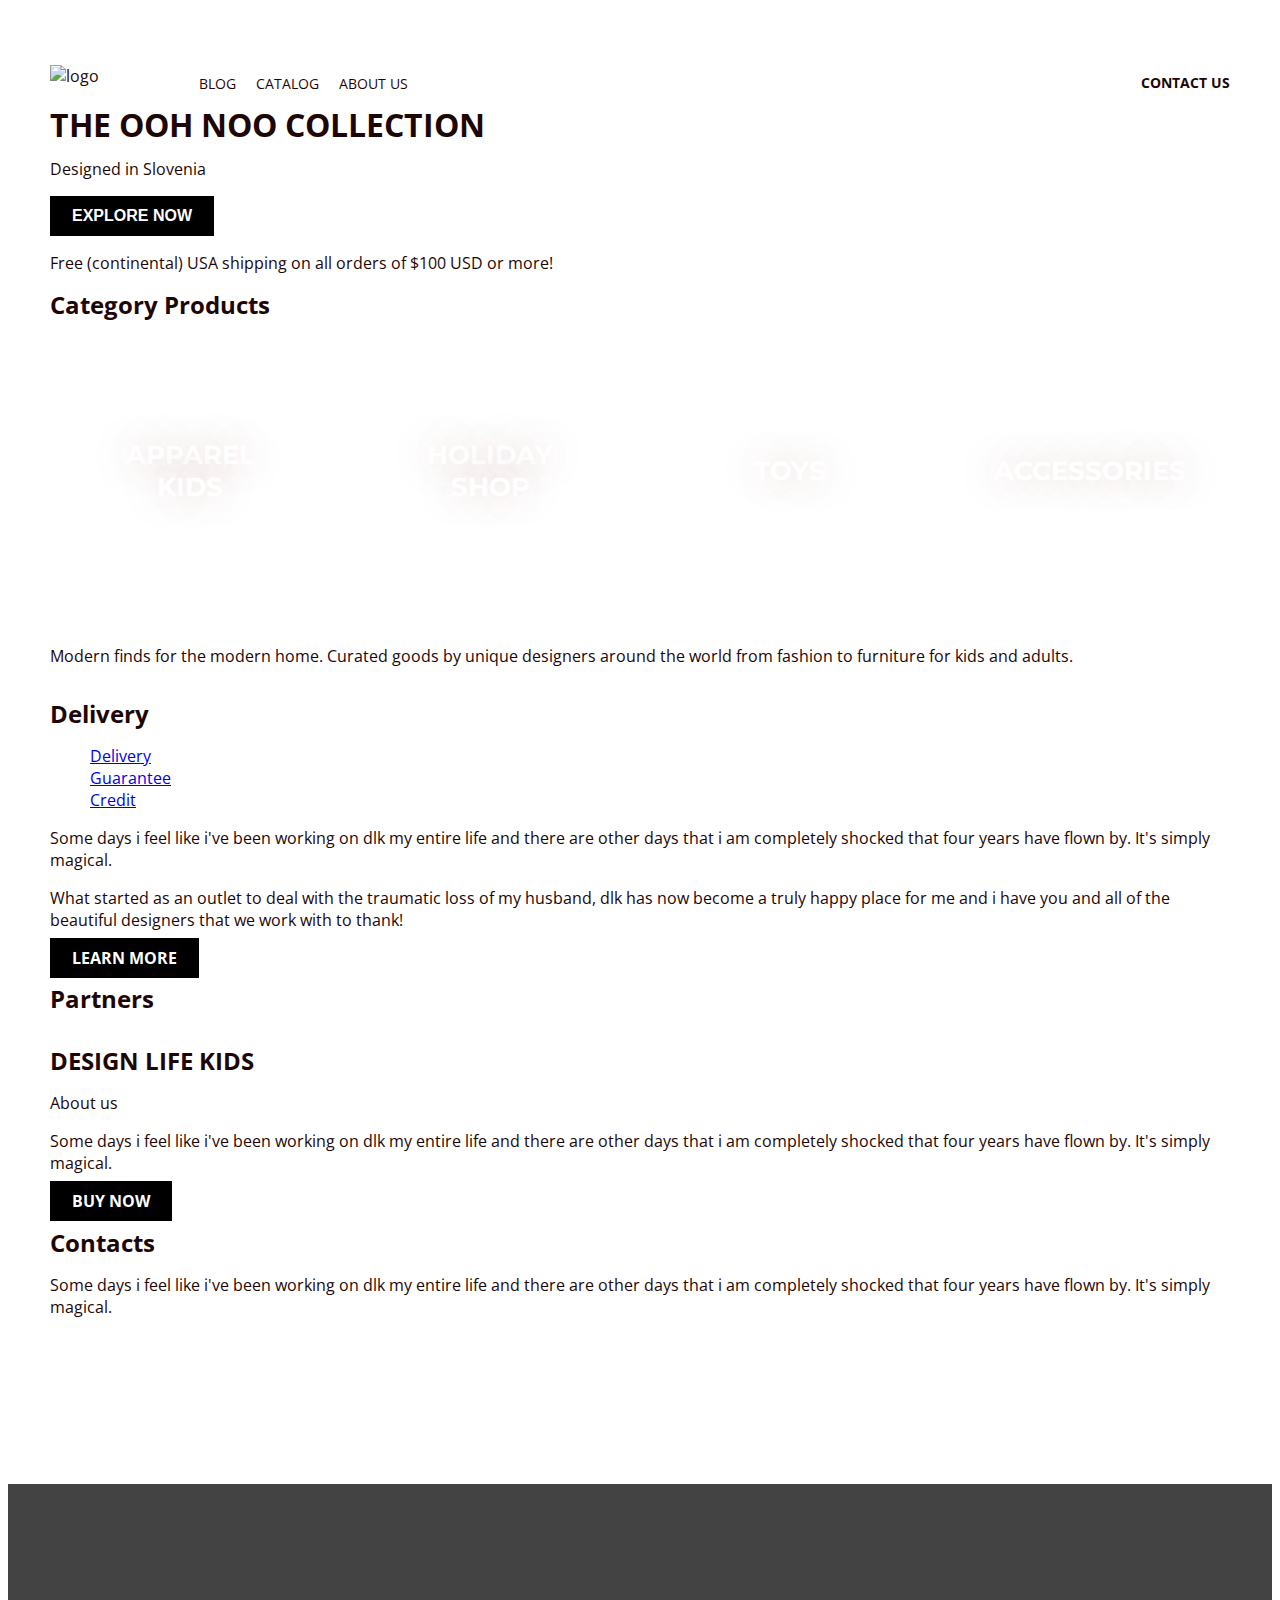
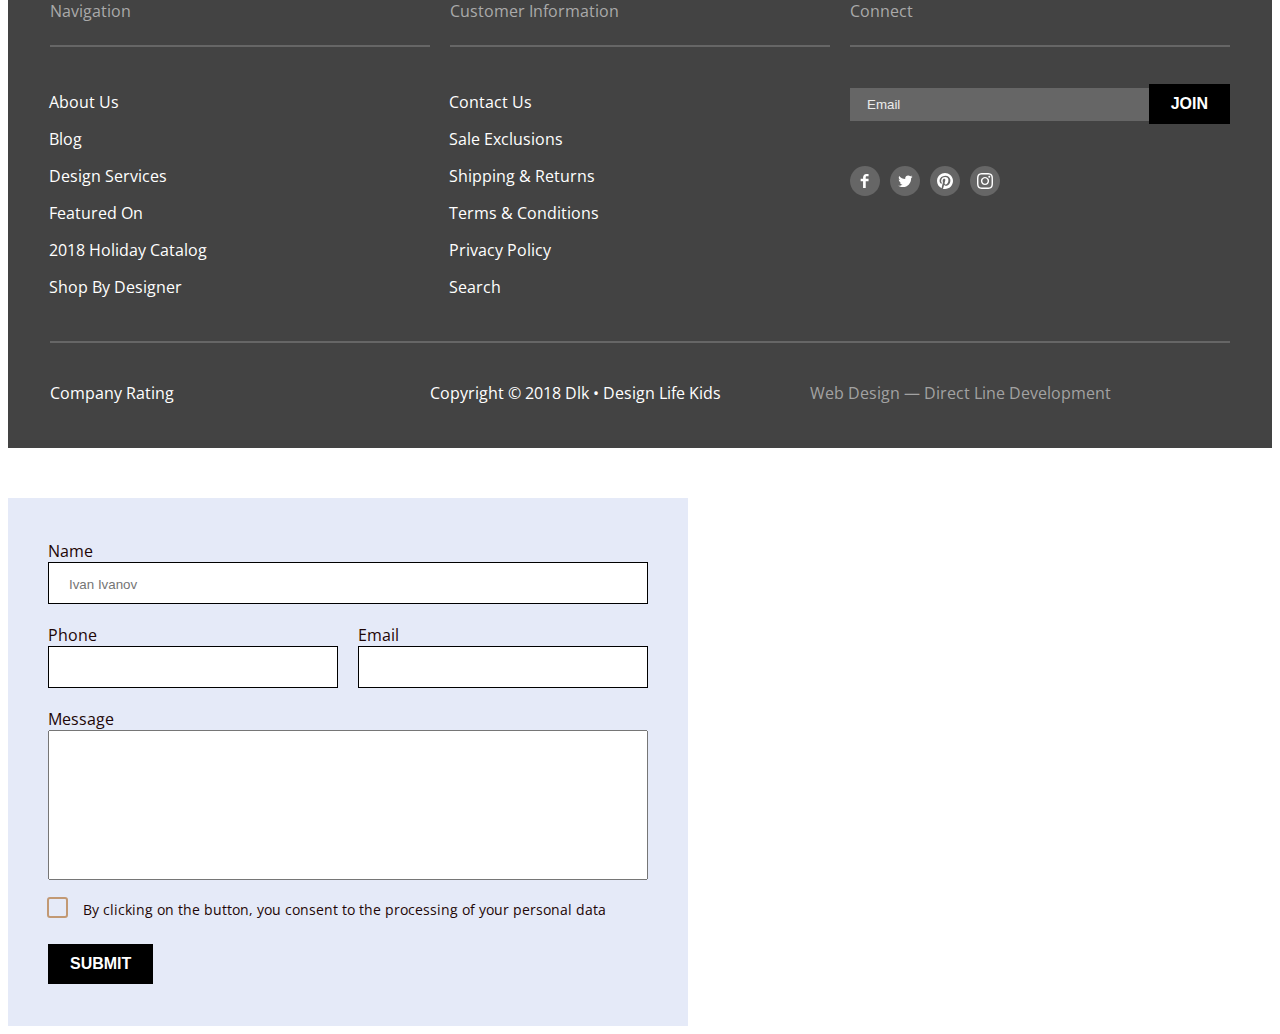
==== index.html @ e923eef1 "1" ====
<!DOCTYPE html>
<html lang="en">


<head>
    <meta charset="UTF-8">
    <meta http-equiv="X-UA-Compatible" content="IE=edge">
    <title>Document</title>
    <link rel="preconnect" href="https://fonts.googleapis.com">
    <link rel="preconnect" href="https://fonts.gstatic.com" crossorigin>
    <link href="https://fonts.googleapis.com/css2?family=Crimson+Pro:ital,wght@1,400;1,700&family=Montserrat:wght@400;700&family=Open+Sans:wght@400;700&display=swap" rel="stylesheet">
    <link rel="stylesheet" href="css/normalize.css">
    <link rel="stylesheet" href="css/common.css">
    <link rel="stylesheet" href="css/style.css">
    


</head>

<body>
    <header class="header container">
        <div class="header-container1">
            <img src="images/logo.png" class="logo" alt="logo">
            <nav>
                <ul class="dot header-list">
                    <li>
                        <a href="#">Blog</a>
                    </li>
                    <li>
                        <a href="#">Catalog</a>
                    </li>
                    <li>
                        <a href="#">About Us</a>
                    </li>
                </ul>
            </nav>
        </div>
        <div class="header-container2">
            <a href="contactus.html" class="header-button">Contact Us</a>
        </div>
    </header>

    <main class="container">
        <section class="banner">
            <div class="banner-container">
                <div>
                    <h1 class="banner-tittle">THE OOH NOO COLLECTION</h1>
                    <p class="banner-text">Designed in Slovenia</p>
                    <button type="submit" class="button banner-button">EXPLORE NOW</button>
                </div>  
                <img src="images/monstr.png" class="banner-img" alt=""> 
            </div>
            <p class="banner-bottom">Free (continental) USA shipping on all orders of $100 USD or more!</p>
        </section>

        <section class="category">
            <h2 class="category-tittle">Category Products</h2>
            
            <ul class="dot category-list">
                <li class="category-list1">
                    <a href="APPARELKIDS.html">APPAREL KIDS</a>
                </li>
                <li class="category-list2">
                    <a href="HOLIDAYSHOP.html">HOLIDAY SHOP</a>
                </li>
                <li class="category-list3">
                    <a href="TOYS.html">TOYS</a>
                </li>
                <li class="category-list4">
                    <a href="ACCESSORIES.html">ACCESSORIES</a>
                </li>
        
            </ul>
            <div class="rectangle">
            <div class="rectangle-left"></div>
            <div class="vector-left"></div>
            <div class="rectangle-right"></div>
            <div class="vector-right"></div>
           <p class="text-category">Modern finds for the modern home. Curated goods by unique designers around the world from fashion to furniture for kids and adults.</p>
            </div>

        </section>

        <section class="container-delivery">
            <img src="images/girls.jpg" alt="">
            <div class="delivery">
            <div class="delivery-wrapper">
                <h2 class="delivery-h1">Delivery</h2>
                <ul class="dot delivery-list">
                    <li class="delivery-h2"><a href="Delivery.html">Delivery</a></li>
                    <li class="delivery-h3"><a href="Guarantee.html">Guarantee</a></li>
                    <li class="delivery-h3"><a href="Credit.html">Credit</a></li>
                </ul>
            <div class="delivery-text">
                <p>Some days i feel like i've been working on dlk my entire life and there are other days that i am completely shocked that four years have flown by. It's simply magical.</p>
                <p>What started as an outlet to deal with the traumatic loss of my husband, dlk has now become a truly happy place for me and i have you and all of the beautiful designers that we work with to thank!</p>
            </div>
                <a href="#" class="button delivery-button">LEARN MORE</a>
            </div>
        </div>
        </section>
        <section class="">
            <h2 class="partners">Partners</h2>
            <ul class="dot partner">
                <li class="partner-list"><img src="images/partner1.png" alt=""></li>
                <li class="partner-list"><img src="images/partner2.png" alt=""></li>
                <li class="partner-list"><img src="images/partner3.png" alt=""></li>
                <li class="partner-list"><img src="images/partner4.png" alt=""></li>
            </ul>
        </section>
    </main>
    <article class="container">
      <div class="article">
        <div class="article-container">
            <h2 class="article-tittle">DESIGN LIFE KIDS</h2>
            <p class="article-text article-about">About us</p>
            <p class="article-text">Some days i feel like i've been working on dlk my entire life and there are other days that i am completely shocked that four years have flown by. It's simply magical.</p>
            <a href="#" class="button article-btn">buy now</a>
        </div>
        <div class="article-container">
            <h2  class="article-tittle article-contact">Contacts</h2>
            <p class="article-text">Some days i feel like i've been working on dlk my entire life and there are other days that i am completely shocked that four years have flown by. It's simply magical.</p>
            <img src="images/map.jpg" alt="">
        </div>
    </div>
    </article>

    <footer class="footer">
        <div class="footer-columns">
        <div class="footer-column">
            <p class="footer-text footer-border">Navigation</p>
            <ul class="dot footer-list">
                <li><a href="#">About Us</a></li>
                <li><a href="#">Blog</a></li>
                <li><a href="#">Design Services</a></li>
                <li><a href="#">Featured On</a></li>
                <li><a href="#">2018 Holiday Catalog</a></li>
                <li><a href="#">Shop By Designer</a></li>
            </ul>            
        </div>
        <div class="footer-column footer-column-2-3">
            <p class="footer-text footer-border">Customer Information</p>

            <ul class="dot footer-list">
                <li><a href="#">Contact Us</a></li>
                <li><a href="#">Sale Exclusions</a></li>
                <li><a href="#">Shipping & Returns</a></li>
                <li><a href="#">Terms & Conditions</a></li>
                <li><a href="#">Privacy Policy</a></li>
                <li><a href="#">Search</a></li>
            </ul>
        </div>
        <div class="footer-column footer-column-2-3">
            <p class="footer-text footer-border">Connect</p>
            <div class="footer-form">
                <input type="text" class="input-footer" placeholder="Email">
                <button type="submit" class="button footer-button">join</button>
            </div>
            
            <ul class="dot footer-social-network">
                <li><svg width="30" height="30" viewBox="0 0 30 30" fill="none" xmlns="http://www.w3.org/2000/svg">
                    <path fill-rule="evenodd" clip-rule="evenodd" d="M0 15C0 6.71573 6.71573 0 15 0V0C23.2843 0 30 6.71573 30 15V15C30 23.2843 23.2843 30 15 30V30C6.71573 30 0 23.2843 0 15V15Z" fill="#666666"/>
                    <path fill-rule="evenodd" clip-rule="evenodd" d="M18.5527 10.3672H16.2967C16.0307 10.3672 15.7337 10.7172 15.7337 11.1852V12.8142H18.5527V15.1352H15.7337V22.1052H13.0707V15.1352H10.6577V12.8142H13.0707V11.4472C13.0707 9.48823 14.4317 7.89423 16.2967 7.89423H18.5527V10.3672Z" fill="white"/>
                    </svg>
                </li>
                <li><svg width="30" height="30" viewBox="0 0 30 30" fill="none" xmlns="http://www.w3.org/2000/svg">
                    <path fill-rule="evenodd" clip-rule="evenodd" d="M0 15C0 6.71573 6.71573 0 15 0C23.2843 0 30 6.71573 30 15C30 23.2843 23.2843 30 15 30C6.71573 30 0 23.2843 0 15Z" fill="#666666"/>
                    <path fill-rule="evenodd" clip-rule="evenodd" d="M21.1006 12.2891C21.1056 12.4161 21.1096 12.5431 21.1096 12.6721C21.1096 16.5761 18.1366 21.0781 12.7026 21.0781C11.0346 21.0781 9.48058 20.5881 8.17358 19.7501C8.40658 19.7771 8.64158 19.7911 8.87958 19.7911C10.2636 19.7911 11.5376 19.3181 12.5486 18.5251C11.2556 18.5021 10.1656 17.6481 9.78758 16.4751C9.96858 16.5101 10.1546 16.5271 10.3446 16.5271C10.6136 16.5271 10.8746 16.4921 11.1226 16.4241C9.77158 16.1521 8.75158 14.9591 8.75158 13.5271V13.4901C9.15058 13.7111 9.60758 13.8441 10.0916 13.8591C9.29858 13.3301 8.77758 12.4261 8.77758 11.4001C8.77758 10.8591 8.92258 10.3521 9.17658 9.91612C10.6326 11.7031 12.8106 12.8791 15.2656 13.0021C15.2156 12.7851 15.1906 12.5601 15.1906 12.3281C15.1906 10.6971 16.5126 9.37512 18.1446 9.37512C18.9936 9.37512 19.7616 9.73212 20.2996 10.3071C20.9736 10.1761 21.6056 9.93012 22.1766 9.59012C21.9556 10.2811 21.4886 10.8591 20.8766 11.2251C21.4746 11.1541 22.0446 10.9961 22.5756 10.7601C22.1776 11.3521 21.6776 11.8731 21.1006 12.2891Z" fill="white"/>
                    </svg>
                </li>
                <li><svg width="30" height="30" viewBox="0 0 30 30" fill="none" xmlns="http://www.w3.org/2000/svg">
                    <path fill-rule="evenodd" clip-rule="evenodd" d="M0 15C0 6.71573 6.71573 0 15 0C23.2843 0 30 6.71573 30 15C30 23.2843 23.2843 30 15 30C6.71573 30 0 23.2843 0 15Z" fill="#666666"/>
                    <path fill-rule="evenodd" clip-rule="evenodd" d="M15.0005 7C10.5825 7 7 10.5816 7 15.0005C7 18.2754 8.97001 21.0902 11.7896 22.3273C11.767 21.7694 11.7858 21.0977 11.9279 20.49C12.0821 19.8408 12.9571 16.1313 12.9571 16.1313C12.9571 16.1313 12.7021 15.6205 12.7021 14.865C12.7021 13.6796 13.3898 12.7943 14.245 12.7943C14.9722 12.7943 15.3241 13.3409 15.3241 13.9957C15.3241 14.7267 14.8575 15.8208 14.6176 16.8341C14.4172 17.6836 15.0428 18.3751 15.8801 18.3751C17.3957 18.3751 18.4165 16.4286 18.4165 14.1218C18.4165 12.3691 17.2358 11.0567 15.088 11.0567C12.6617 11.0567 11.1498 12.8658 11.1498 14.8866C11.1498 15.5847 11.3549 16.0758 11.6767 16.4559C11.8253 16.6318 11.8451 16.7014 11.7914 16.9027C11.7538 17.0486 11.6654 17.4042 11.6287 17.5444C11.5751 17.7466 11.4114 17.82 11.2288 17.7448C10.1102 17.2885 9.58999 16.0645 9.58999 14.6881C9.58999 12.4161 11.5064 9.68972 15.3072 9.68972C18.3619 9.68972 20.3724 11.9015 20.3724 14.2732C20.3724 17.4117 18.6282 19.7562 16.0551 19.7562C15.1924 19.7562 14.3795 19.2895 14.1011 18.7599C14.1011 18.7599 13.6363 20.6029 13.5385 20.9585C13.3691 21.5747 13.037 22.1919 12.7332 22.6717C13.4529 22.8843 14.213 23 15.0005 23C19.4184 23 23 19.4184 23 15.0005C23 10.5816 19.4184 7 15.0005 7Z" fill="white"/>
                    </svg>
                </li>
                <li><svg width="30" height="30" viewBox="0 0 30 30" fill="none" xmlns="http://www.w3.org/2000/svg">
                    <path fill-rule="evenodd" clip-rule="evenodd" d="M0 15C0 6.71573 6.71573 0 15 0C23.2843 0 30 6.71573 30 15C30 23.2843 23.2843 30 15 30C6.71573 30 0 23.2843 0 15Z" fill="#666666"/>
                    <path fill-rule="evenodd" clip-rule="evenodd" d="M15 7C12.8273 7 12.5549 7.0092 11.7016 7.04813C10.8501 7.08697 10.2686 7.22223 9.7597 7.42C9.23363 7.62443 8.7875 7.89797 8.3427 8.3427C7.89797 8.7875 7.62443 9.23363 7.42 9.7597C7.22223 10.2686 7.08697 10.8501 7.04813 11.7016C7.0092 12.5549 7 12.8273 7 15C7 17.1727 7.0092 17.4451 7.04813 18.2984C7.08697 19.1499 7.22223 19.7314 7.42 20.2403C7.62443 20.7664 7.89797 21.2125 8.3427 21.6573C8.7875 22.102 9.23363 22.3756 9.7597 22.58C10.2686 22.7778 10.8501 22.913 11.7016 22.9519C12.5549 22.9908 12.8273 23 15 23C17.1727 23 17.4451 22.9908 18.2984 22.9519C19.1499 22.913 19.7314 22.7778 20.2403 22.58C20.7664 22.3756 21.2125 22.102 21.6573 21.6573C22.102 21.2125 22.3756 20.7664 22.58 20.2403C22.7778 19.7314 22.913 19.1499 22.9519 18.2984C22.9908 17.4451 23 17.1727 23 15C23 12.8273 22.9908 12.5549 22.9519 11.7016C22.913 10.8501 22.7778 10.2686 22.58 9.7597C22.3756 9.23363 22.102 8.7875 21.6573 8.3427C21.2125 7.89797 20.7664 7.62443 20.2403 7.42C19.7314 7.22223 19.1499 7.08697 18.2984 7.04813C17.4451 7.0092 17.1727 7 15 7ZM15 8.44143C17.1361 8.44143 17.3891 8.4496 18.2327 8.4881C19.0127 8.52367 19.4363 8.65397 19.7182 8.76353C20.0916 8.90867 20.3581 9.08203 20.638 9.362C20.918 9.6419 21.0913 9.9084 21.2365 10.2818C21.346 10.5637 21.4763 10.9873 21.5119 11.7673C21.5504 12.6109 21.5586 12.8639 21.5586 15C21.5586 17.1361 21.5504 17.3891 21.5119 18.2327C21.4763 19.0127 21.346 19.4363 21.2365 19.7182C21.0913 20.0916 20.918 20.3581 20.638 20.638C20.3581 20.918 20.0916 21.0913 19.7182 21.2365C19.4363 21.346 19.0127 21.4763 18.2327 21.5119C17.3892 21.5504 17.1363 21.5586 15 21.5586C12.8637 21.5586 12.6108 21.5504 11.7673 21.5119C10.9873 21.4763 10.5637 21.346 10.2818 21.2365C9.9084 21.0913 9.64193 20.918 9.36197 20.638C9.08207 20.3581 8.90867 20.0916 8.76353 19.7182C8.65397 19.4363 8.52367 19.0127 8.4881 18.2327C8.4496 17.3891 8.44143 17.1361 8.44143 15C8.44143 12.8639 8.4496 12.6109 8.4881 11.7673C8.52367 10.9873 8.65397 10.5637 8.76353 10.2818C8.90867 9.9084 9.08203 9.6419 9.36197 9.362C9.64193 9.08203 9.9084 8.90867 10.2818 8.76353C10.5637 8.65397 10.9873 8.52367 11.7673 8.4881C12.6109 8.4496 12.8639 8.44143 15 8.44143ZM10.8919 15C10.8919 12.7311 12.7311 10.8919 15 10.8919C17.2689 10.8919 19.1081 12.7311 19.1081 15C19.1081 17.2689 17.2689 19.1081 15 19.1081C12.7311 19.1081 10.8919 17.2689 10.8919 15ZM15 17.6667C13.5272 17.6667 12.3333 16.4728 12.3333 15C12.3333 13.5272 13.5272 12.3333 15 12.3333C16.4728 12.3333 17.6667 13.5272 17.6667 15C17.6667 16.4728 16.4728 17.6667 15 17.6667ZM19.2704 11.6896C19.8006 11.6896 20.2304 11.2598 20.2304 10.7296C20.2304 10.1994 19.8006 9.76957 19.2704 9.76957C18.7402 9.76957 18.3104 10.1994 18.3104 10.7296C18.3104 11.2598 18.7402 11.6896 19.2704 11.6896Z" fill="white"/>
                    </svg>
                </li>
            </ul>
        </div>
    </div>
    <div class="footer-columns footer-bottom-border">   
        <div class="footer-column">
        <div class="footer-column-form">
        <p class="footer-text-bottom">Company Rating</p>
        <div class="rating-area">
            <input id="rating-area5" type="radio" class="rating-area-star" name="rating-area" value="5">
            <label for="rating-area5" class="rating-area-label"></label>	
            <input id="rating-area4" type="radio" class="rating-area-star" name="rating-area" value="4">
            <label for="rating-area4" class="rating-area-label"></label>	  
            <input id="rating-area3" type="radio" class="rating-area-star" name="rating-area" value="3">
            <label for="rating-area3" class="rating-area-label"></label>	
            <input id="rating-area2" type="radio" class="rating-area-star" name="rating-area" value="2">
            <label for="rating-area2" class="rating-area-label"></label>	   
            <input id="rating-area1" type="radio" class="rating-area-star" name="rating-area" value="1">
            <label for="rating-area1" class="rating-area-label"></label>
        </div>
        </div>
        </div>
    
        <p class="footer-column footer-text-bottom">Copyright © 2018 Dlk • Design Life Kids</p>
        <a href =""class="footer-column">Web Design — Direct Line Development</a>  
    </div>
    </footer>




    <section class="popup">
        <div class="wrapper-form">
            <form action="#" method="post" class="contactus-form">
        <div class="input-wrapper">
            <label for="input-name">Name</label>
            <input class="input-name" type="text" id="input-name" placeholder="Ivan Ivanov">
        </div>
        <div class="input-wrapper-column">
            <div class="input-1-wrapper">
                <label for="input-phone">Phone</label>
                <input type="text" id="input-phone">
            </div>
            <div class="input-1-wrapper">
                <label for="input-email">Email</label>
                <input type="text" id="input-email">
            </div>
        </div>
        <div class="input-wrapper">
            <label for="input-message">Message</label>
            <textarea class="input-wrapper-textarea"id="input-message"></textarea>
        </div>
        <div class="input-wrapper-checkbox">
            <input type="checkbox" name="check" id="check" class="check-input">
            <label for="check" class="checkbox-label">By clicking on the button, you consent to the processing of your personal data</label>
        </div>
        
        <button type="submit" class="button button-form">Submit</button>
    </form>
    </div>
    </section>
    <script src="/Js/script.js"></script>
</body>
</html>
---- css/common.css ----
* {
    box-sizing: border-box;
}
.container {
    max-width: 1180px;
    margin: 0 auto;
}

body {
    font-family: 'Open Sans', 'Arial', 'San serif';
    font-weight: 400;
    font-size: 16px;
    line-height: 22px;
    color: #1E0606;
}

img {
    width: 100%;
    display: block;
}


.dot {
    list-style-type: none;
    margin: 0 auto;
}

.header {
    display: flex;
    justify-content: space-between;
}

.logo {
    margin-top: 50px;
    margin-right: 60px;
}

.header-container1 {
    display: flex;
    align-items: center;
}

.header-container2 {
    display: flex;
    align-items: center;
}

.header-list {
    display: flex;
    white-space: nowrap;
}

.header-list a {
    font-weight: 400;
    font-size: 14px;
    line-height: 19px;
    display: flex;
    align-items: center;
    text-transform: uppercase;
    text-decoration: none;
    color: #1E0606;
    margin-top: 66px;
    margin-right: 20px;
}

.header-button {
    font-weight: 700;
    font-size: 14px;
    line-height: 19px;
    display: flex;
    align-items: center;
    text-transform: uppercase;
    text-decoration: none;
    color: #1E0606;
    margin-top: 64px;
}

.button {
    font-weight: 700;
    font-size: 16px;
    line-height: 22px;
    text-align: center;
    text-transform: uppercase;
    background: black;
    color: white;
    text-decoration: none;
    padding: 9px 22px;
    cursor: pointer;
    border: none;
}

.footer {
    background: #434343;
    background-size: 100%;
    margin-top: 150px;
}
.footer-columns {
    display: flex;
    max-width: 1180px;
    margin: 0 auto;
    padding-bottom: 28px;
}
.footer-column {
    width: 380px;
}
.footer-column-2-3 {
    margin-left: 20px;
}
.footer-column li a {
    color: #FFFFFF;
    text-decoration: none;
}
.footer a:nth-child(3) {
    color: #A2A2A2;
    text-decoration: none;
    padding-top: 39px;
}
.footer-list {
    margin-left: -41px;
    padding-top: 28px;
}
.footer-list li {
    padding-bottom: 15px;
}
.footer-text {
    color: #AAAAAA;
    padding-top: 100px;
    padding-bottom: 23px;
}
.footer p:nth-child(3) {
    width: 123px;
}
.footer-border {
    border-bottom: 2px solid #666;
}
.footer-form {
    display: flex;
    flex-direction: row;
    align-items: center;
    padding-top: 25px;
}
.footer-button {
    margin-top: -20px;
}
.input-footer {
    padding-top: 9px;
    padding-left: 17px;
    padding-bottom: 9px;
    width: 380px;
    border: none;
    background: #666666;
   
}
.input-footer:focus {
    border: 1px solid #FFFDFD;
}
.input-footer::placeholder {
    color: #EBEBEB ;
}
.footer-social-network {
    display: flex;
    padding-top: 25px;
    margin-left: -50px;
}
.footer-social-network li {
    padding-left: 10px;
}
.footer-bottom-border {
    border-top: 2px solid #666;
}
.footer-text-bottom {
    color: #FFFFFF;
    padding-top: 23px;
}
.footer-column-form {
    display: flex;
    align-items: baseline;
}



.category-list {
    display:flex;
    padding-left: 0px;
}
.category-list1 {
    background: url(../images/svg/category1.svg) no-repeat;
}
.category-list2 {
    background: url(../images/svg/category2.svg) no-repeat;
    margin-left: 20px;
    margin-right: 20px;
    margin-bottom: 23px;
}
.category-list3 {
    background: url(../images/svg/category3.svg) no-repeat;
    margin-right: 20px;
}

.category-list4 {
    background: url(../images/svg/category4.svg) no-repeat; 
}
.category-list5 {
    background: url(../images/svg/category5.svg) no-repeat;
    margin-left: 20px;
    margin-right: 20px;
}
.category-list6 {
    background: url(../images/svg/category6.svg) no-repeat;
}
.category-list a {
    display: flex;
    justify-content: center;
    align-items: center;
    font-family: 'Montserrat';
    font-style: normal;
    font-weight: 700;
    font-size: 26px;
    line-height: 32px;
    color: #FFFFFF;
    text-shadow: 0px 0px 40px rgba(147, 3, 3, 0.25);
    text-decoration: none;
    text-align: center;
    width: 280px;
    height: 270px;
}
.category-list1 a {
    padding: 103px 75px;
}
.category-list2 a {
      padding: 103px 63px;
}      
  .category-list6 a {
    padding: 103px 63px;
}
.breadcrumbs {
    display: flex;
    align-items: center;
    margin-top: -15px;
}
.breadcrumbs a {
    font-family: 'Crimson Text';
    font-style: italic;
    font-weight: 400;
    font-size: 20px;
    line-height: 25px;
    color: #1E0606; 
    text-decoration: none;
    padding-right: 20px;
}
.text-breadcrumbs {
    font-family: 'Crimson Text';
    font-style: italic;
    font-weight: 400;
    font-size: 20px;
    line-height: 25px;
    text-transform: capitalize;
    color: #1E0606;
    opacity: 0.5;
}
.vector {
    background: url(../images/svg/Vectorstroke.svg) no-repeat;
    width: 8px;
    height: 12px;
    padding-right: 20px;
}
.vector-left {
    position: absolute;
    background: url(../images/svg/vector-L.svg) no-repeat;
    Width: 17px;
    Height: 32px;
}
.vector-right {
    position: absolute;
    background: url(../images/svg/vector-L.svg) no-repeat;
    Width: 17px;
    Height: 32px;
    left: 99%;
    top: 0%;
    transform: matrix(-1, 0, 0, 1, 0, 0);
}
.pagination {
    display: flex;
    position: relative;
    
}
.pagination-wrapper {
    width: 234px;
    margin: 0 auto;
    position: absolute;
    left: 33%;
    top: 0;
}
.pagination-list {
    display: flex;
    flex-direction: row;
}
.pagination-link {
    padding-right: 79px;
}
.pagination-1-link a {
    color: #C29974;
}
.pagination-other a {
    color: #1E0606;
}
.pagination-link a {
    text-decoration: none;
    font-family: 'Montserrat';
    font-style: normal;
    font-weight: 700;
    font-size: 16px;
    line-height: 20px;
    text-transform: uppercase;
}
.contactus-form {
    max-width: 680px;
    background: #E5EAF8;
    padding: 42px 40px;
    margin-top: 50px;
}
.button-form { 
    display: block;
    margin-top: 25px;
}
input {
    border: 1px solid;
    background: #FFFFFF;
    padding-top: 14px;
    padding-left: 20px;
    padding-bottom: 11px;
    margin-bottom: 20px;   
    outline: none;
}
input:focus,
textarea:focus {
    border: 1px solid #C29974
}
.input-wrapper {
    display: flex;
    flex-direction: column;
    width: 600px;
}
.input-wrapper-column {
    display: flex;
    justify-content: space-between;
}
.input-1-wrapper {
    display: flex;
    flex-direction: column;
    width: 290px;
}
.input-wrapper-textarea {
    height: 150px;
    outline: none;
    resize: none;
}
input[type=checkbox],
input[type=radio] {
    display: none;
}

.input-wrapper-checkbox {
    font-size: 14px;
    line-height: 19px;
    color: #1E0606;
    margin-top: 20px;
}
.checkbox-label {
    position: relative;
    padding-left: 35px;
    margin-right: 20px;
    margin-top: -24px;
    cursor: pointer;
} 

.checkbox-label::before {
    content: "";
    display: block;
    position: absolute;
    border: 2px solid #C29974;
    width: 17px;
    height: 17px;
    background: transparent;
    border-radius: 3px;
    top: -3px;
    left: -1px;
}
.checkbox-label::after {
    content:"";
    background: url(../images/svg/cheсkbox.svg) no-repeat;
    display: block;
    position: absolute;
    width: 15px;
    height: 15px;
    top: -1px;
    left: 3px;
    opacity: 0;
   
}
.check-input:checked + .checkbox-label::after {
    opacity: 1;
}
.rating-area {
    display: flex;
}
.rating-area-label { 
    position: relative;
    cursor: pointer;
}
.rating-area-label::before {
    content: "";
    display: block;
    position: relative;
    width: 17px;
    height: 16px;
    background: url(../images/svg/Star.svg) no-repeat;
    top: 22px;
    left: 11px;
}
.rating-area-label::after {
    content: "";
    display: block;
    position: relative;
    width: 17px;
    height: 16px;
    background: url(../images/svg/Stargold.svg) no-repeat;
    top: 6px;
    left: 11px;
    opacity: 0;
}
.rating-area-star:checked + .rating-area-label::after,
.rating-area-star:checked + .rating-area-label::after,
.rating-area-star:checked + .rating-area-label::after,
.rating-area-star:checked + .rating-area-label::after,
.rating-area-star:checked + .rating-area-label::after {
    opacity: 1;
}
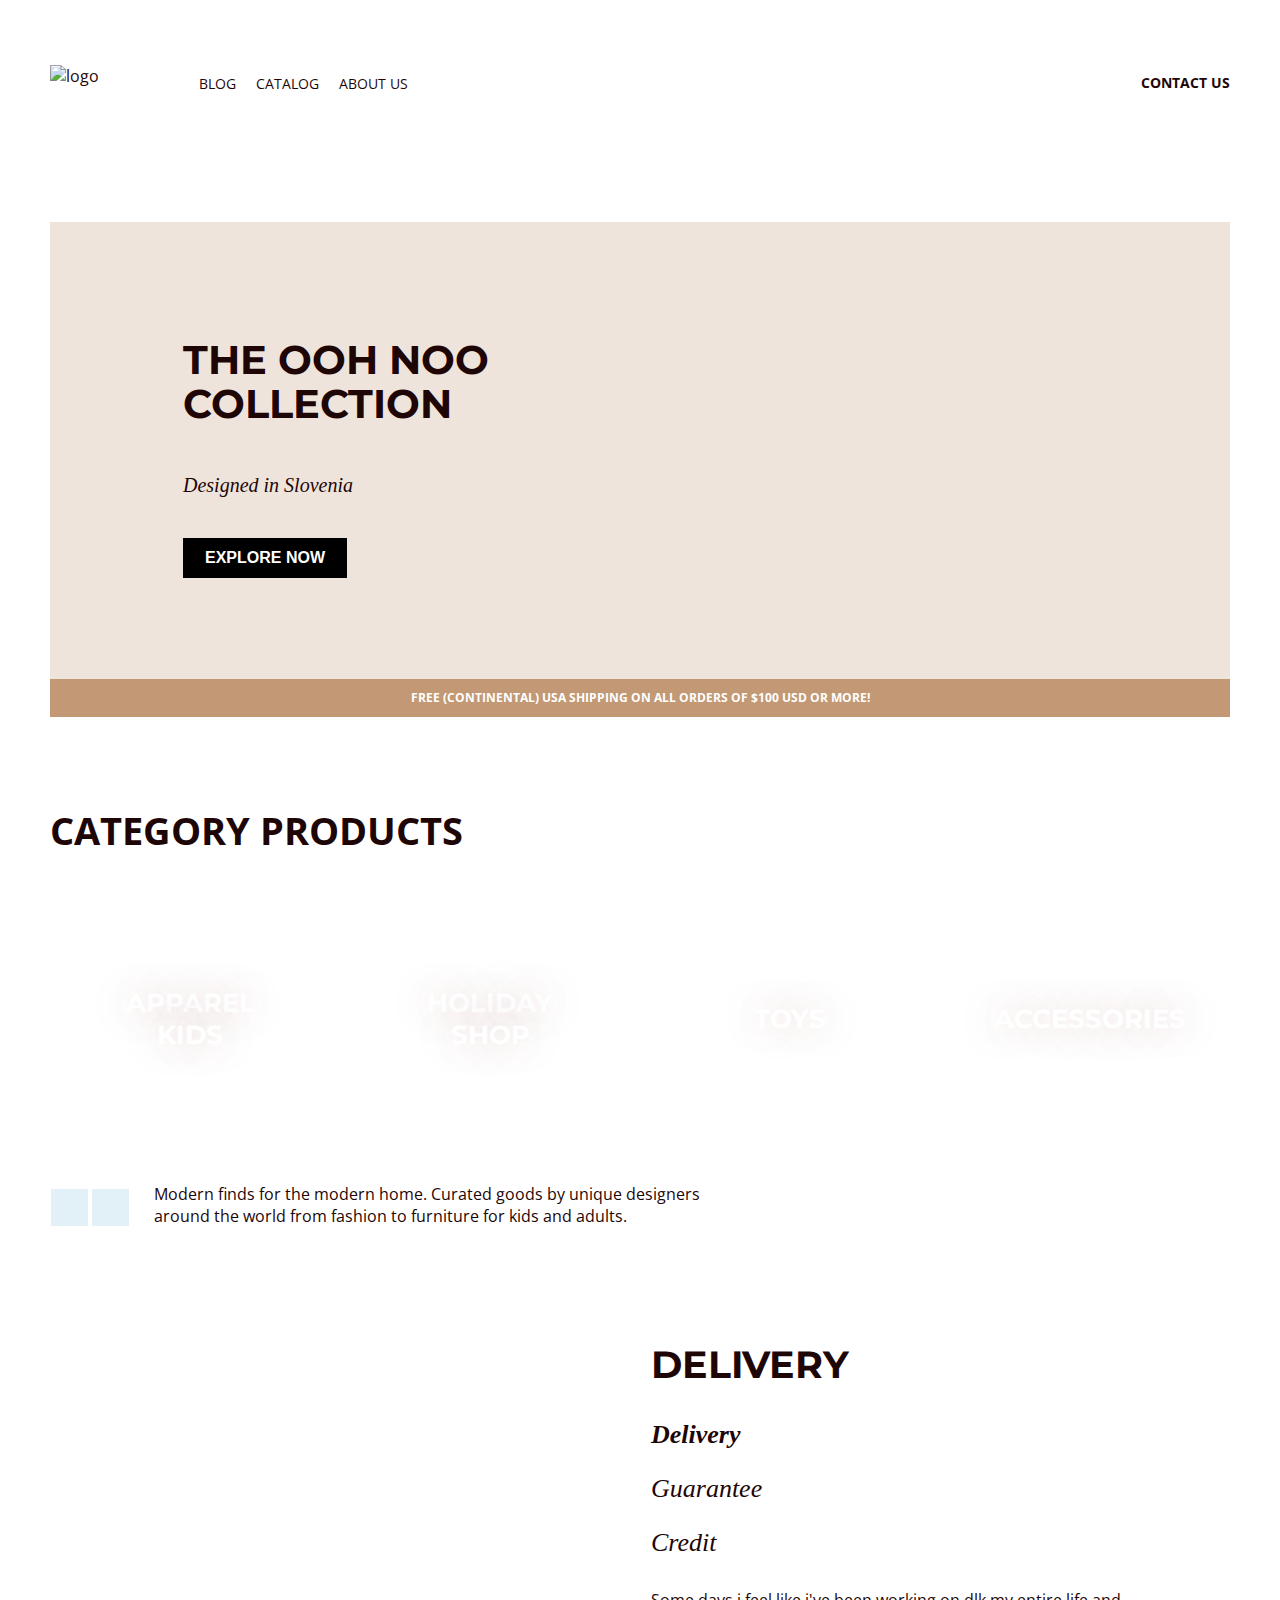
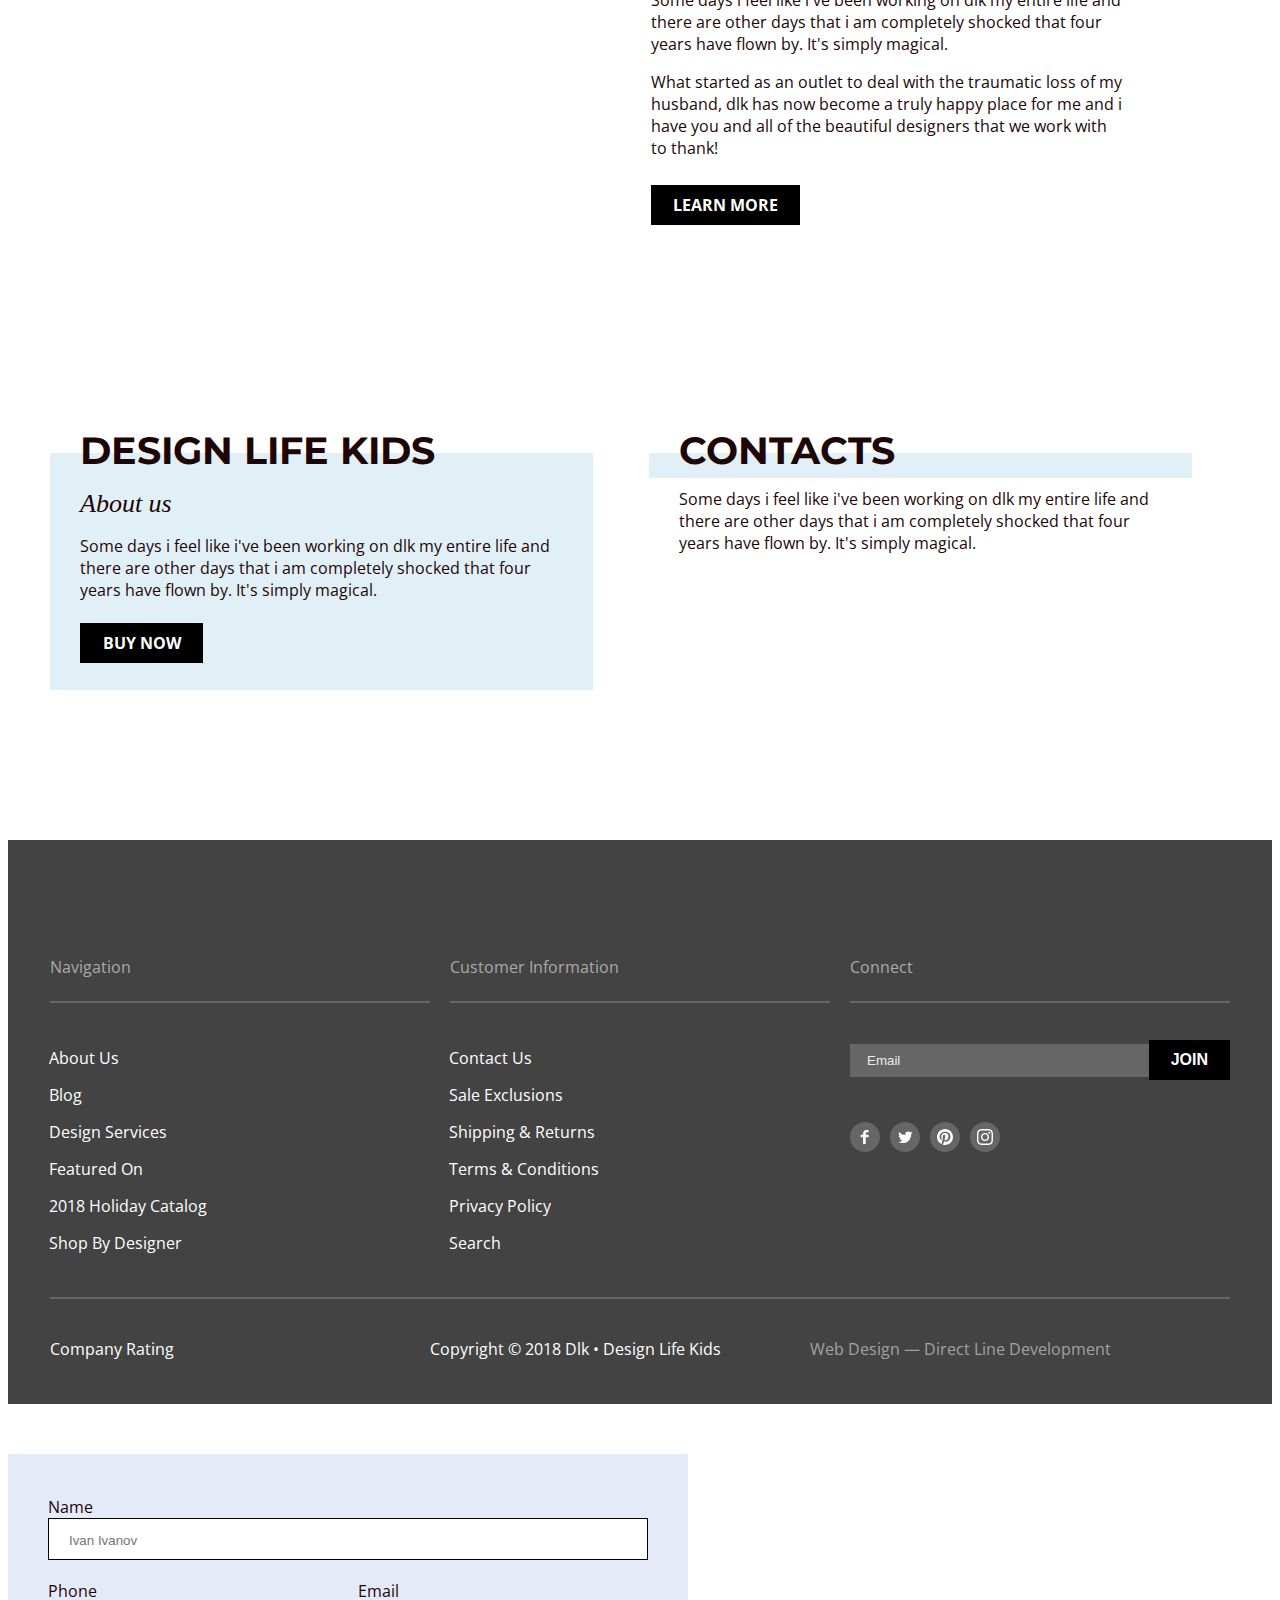
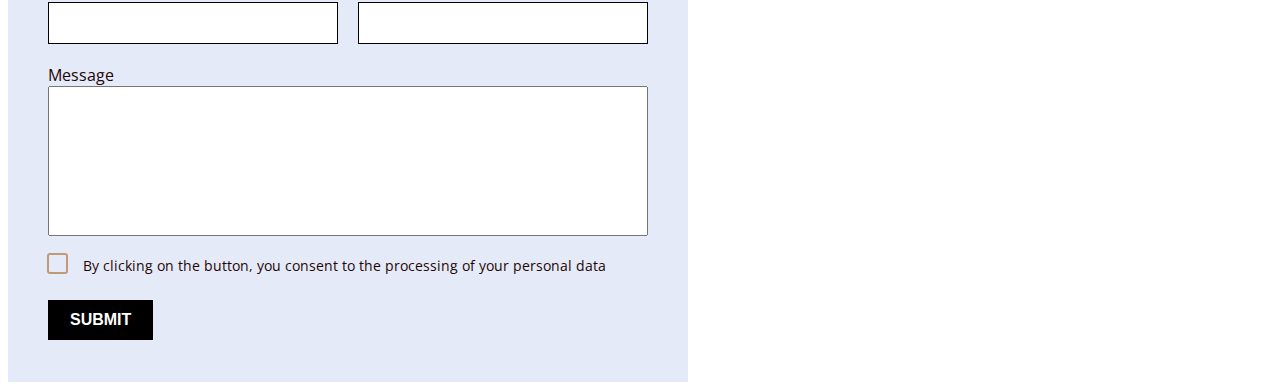
==== commit 0df0e9b6: "1" ====
--- a/index.html
+++ b/index.html
@@ -72,11 +72,11 @@
         
             </ul>
             <div class="rectangle">
-            <div class="rectangle-left"></div>
-            <div class="vector-left"></div>
-            <div class="rectangle-right"></div>
-            <div class="vector-right"></div>
-           <p class="text-category">Modern finds for the modern home. Curated goods by unique designers around the world from fashion to furniture for kids and adults.</p>
+                <div class="rectangle-left"></div>
+                <div class="vector-l"></div>
+                <div class="rectangle-right"></div>
+                <div class="vector-r"></div>
+                <p class="text-category">Modern finds for the modern home. Curated goods by unique designers around the world from fashion to furniture for kids and adults.</p>
             </div>
 
         </section>
--- a/css/common.css
+++ b/css/common.css
@@ -135,7 +135,6 @@
 }
 .footer-form {
     display: flex;
-    flex-direction: row;
     align-items: center;
     padding-top: 25px;
 }
@@ -213,7 +212,6 @@
     justify-content: center;
     align-items: center;
     font-family: 'Montserrat';
-    font-style: normal;
     font-weight: 700;
     font-size: 26px;
     line-height: 32px;
@@ -264,20 +262,19 @@
     height: 12px;
     padding-right: 20px;
 }
-.vector-left {
-    position: absolute;
+.vector-left  {
     background: url(../images/svg/vector-L.svg) no-repeat;
     Width: 17px;
     Height: 32px;
+    cursor: pointer;
 }
 .vector-right {
-    position: absolute;
     background: url(../images/svg/vector-L.svg) no-repeat;
     Width: 17px;
     Height: 32px;
-    left: 99%;
-    top: 0%;
+    margin-left: 97%;
     transform: matrix(-1, 0, 0, 1, 0, 0);
+    cursor: pointer;
 }
 .pagination {
     display: flex;
@@ -293,10 +290,10 @@
 }
 .pagination-list {
     display: flex;
-    flex-direction: row;
+    margin-left: 27px;
 }
 .pagination-link {
-    padding-right: 79px;
+    padding-right: 74px;
 }
 .pagination-1-link a {
     color: #C29974;
@@ -307,7 +304,6 @@
 .pagination-link a {
     text-decoration: none;
     font-family: 'Montserrat';
-    font-style: normal;
     font-weight: 700;
     font-size: 16px;
     line-height: 20px;
--- a/css/style.css
+++ b/css/style.css
@@ -0,0 +1,219 @@
+
+.banner {
+    background: #EEE4DB;
+    margin-top: 129px;
+ }
+.banner-container {
+    display: flex;
+    justify-content: flex-start;
+    padding-bottom: 89px;
+}
+
+.banner-tittle {
+    font-family: 'Montserrat';
+    font-weight: 700;
+    font-size: 40px;
+    line-height: 110%;
+    color: #1E0606;
+    padding-top: 89px;
+    padding-left: 133px;
+    width: 90%;
+}
+.banner-text {
+    font-family: 'Crimson Text';
+    font-style: italic;
+    font-weight: 400;
+    font-size: 20px;
+    line-height: 25px;
+    padding-top: 20px;
+    padding-left: 133px;
+}
+.banner-button {
+    margin-top: 20px;
+    margin-left: 133px;
+}                       
+.banner-img {
+    width: 636px;
+    margin-top: -9%;
+    margin-left: -23%;
+    margin-bottom: -8%;           
+}
+.banner-bottom {
+    font-weight: 700;
+    font-size: 12px;
+    line-height: 16px;
+    text-align: center; 
+    text-transform: uppercase;
+    color: #FFFFFF;
+    padding: 11px;
+    background: #C29974;
+}
+.category {
+    position: relative;
+}
+.category-tittle {
+    font-weight: 700;
+    font-size: 38px;
+    line-height: 46px;
+    text-transform: uppercase;
+    color: #1E0606;
+    margin-top: 90px;
+}
+.text-category {
+    display: block;
+    width: 580px;
+    height: 44px;
+    margin-top: 6px;
+    margin-left: 104px;
+    cursor: context-menu;
+}
+.container-delivery {
+    display: flex;
+    align-items: flex-start;
+    margin-top: 83px;
+}
+.container-delivery img {
+    width: 480px;
+}
+.container-delivery a {
+    text-decoration: none;
+}
+.delivery {
+    display: flex;
+    flex-direction: column;
+    width: 540px;
+}
+.delivery-wrapper {
+    margin-left: 121px;
+}
+.delivery-h1 {
+    font-family: 'Montserrat';
+    font-weight: 700;
+    font-size: 38px;
+    line-height: 46px;
+    text-transform: uppercase;
+}
+.delivery-h2,
+.delivery-h3 {
+    font-family: 'Crimson Text';
+    font-style: italic;
+    font-weight: 700;
+    font-size: 26px;
+    line-height: 32px;
+}
+.delivery-h3 {
+    font-weight: 400;
+    margin-top: 22px;
+    margin-bottom: 22px;
+}
+.delivery-list {
+    margin-left: -40px;
+}
+.delivery-list a {
+    text-decoration: none;
+    color: #1E0606;
+}
+.delivery-text {
+    width: 480px;
+    margin-top: 30px;
+}
+.delivery-button {
+    display: block;
+    width: 149px;
+    margin-top: 26px;
+}
+.partners {
+    opacity: 0;
+    margin: 0;
+    padding: 0;
+    cursor: default;
+}
+.partner {
+    display: flex;
+    justify-content: space-between;
+    margin-top: 90px;
+    margin-bottom: 116px;
+}
+.partner-list {
+    margin-left: -41px;
+}
+
+.article {
+    display: flex;
+    justify-content: space-between;
+    align-items: flex-start;
+    margin-right: 38px;
+}
+.article-container {
+    width: 543px;
+    background: #E1F0F7;
+}
+.article-tittle {
+    font-family: 'Montserrat';
+    font-weight: 700;
+    font-size: 38px;
+    line-height: 46px;
+    text-transform: uppercase;
+    margin-left: 30px;
+    margin-top: -25px;
+}
+.article-text {
+    margin-top: -31px;
+    padding-left: 30px;
+    padding-right: 30px;
+    padding-bottom: 20px;
+}
+.article-about {
+    font-family: 'Crimson Text';
+    font-style: italic;
+    font-weight: 400;
+    font-size: 26px;
+    line-height: 32px;
+    margin-top: -18px;
+    padding-bottom: 20px;
+}
+.article-contact {
+    padding-bottom: 13px;
+}
+.article-btn {
+    display: block;
+    width: 123px;
+    margin-left: 30px;
+    margin-bottom: 27px;
+    margin-top: -14px;
+  }
+
+.article img {
+    width: 483px;
+    margin-left: 30px;
+    margin-bottom: -112px;
+}
+
+.rectangle-left::before,
+.rectangle-right::after {
+    content: "";
+    position: absolute;
+    width: 37px;
+    height: 37px;
+    background: rgba(112, 187, 220, 0.2); 
+    left: 1px;
+    bottom: 1px;    
+}
+.rectangle-right::after {
+    left: 42px;
+    bottom: 1px;
+}
+.vector-l,
+.vector-r  {
+    position: absolute;
+    width: 35px;
+    height: 75px;
+    background: url(../images/svg/vectorL.svg) no-repeat;
+    left: 10px;
+    bottom: -41px;
+    cursor: pointer;
+}
+.vector-r {
+    background: url(../images/svg/vectorR.svg) no-repeat;
+    left: 52px;
+}                    